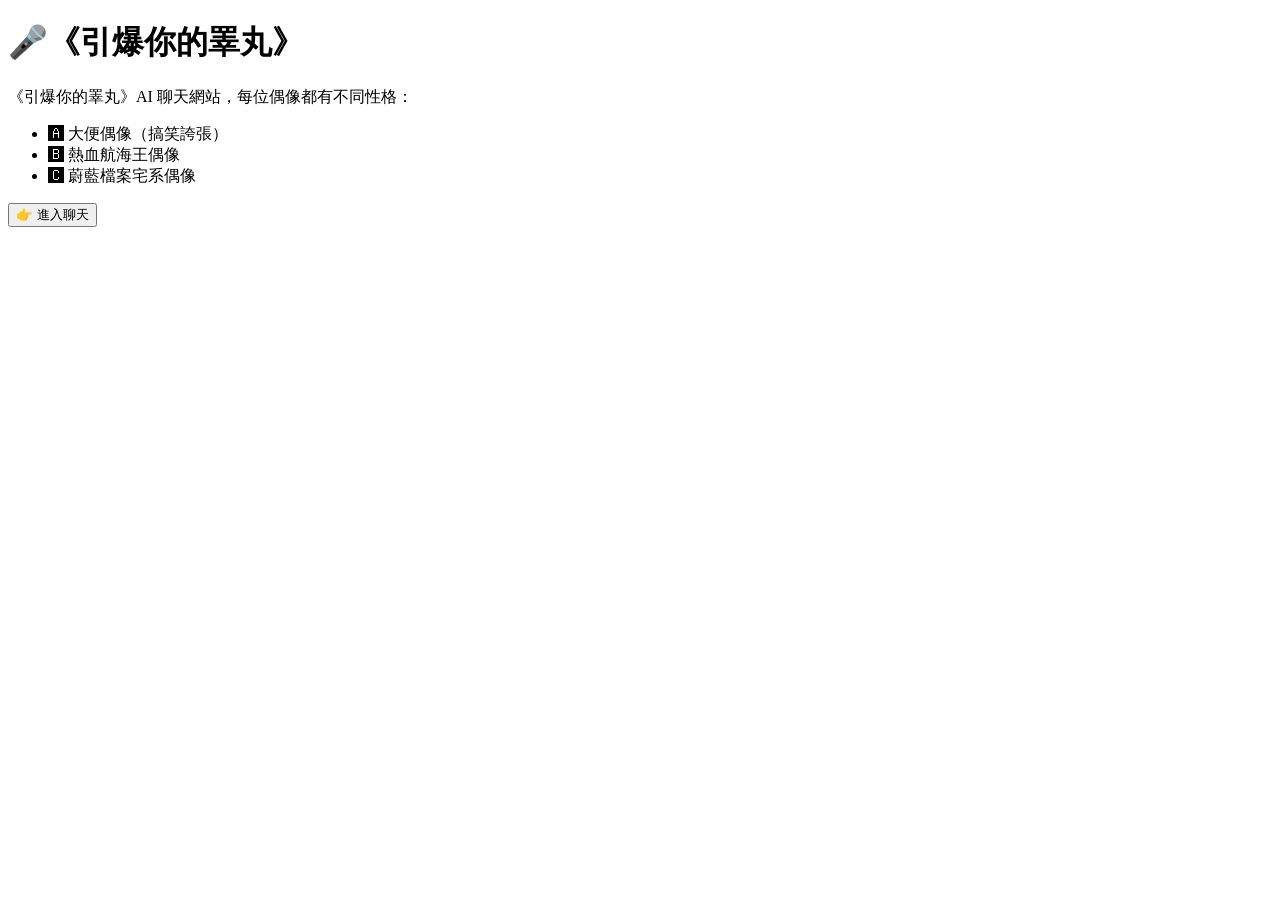
==== index.html @ 1008167c "Create index.html" ====
<!DOCTYPE html>
<html lang="zh-Hant">
<head>
  <meta charset="UTF-8">
  <title>《引爆你的睪丸》</title>
  <link rel="stylesheet" href="style.css">
</head>
<body>
  <div class="chat-container">
    <h1>🎤《引爆你的睪丸》</h1>

    <p> 《引爆你的睪丸》AI 聊天網站，每位偶像都有不同性格：</p>

    <ul>
      <li>🅰 大便偶像（搞笑誇張）</li>
      <li>🅱 熱血航海王偶像</li>
      <li>🅲 蔚藍檔案宅系偶像</li>
    </ul>

    <a href="chat.html">
      <button>👉 進入聊天</button>
    </a>
  </div>
</body>
</html>
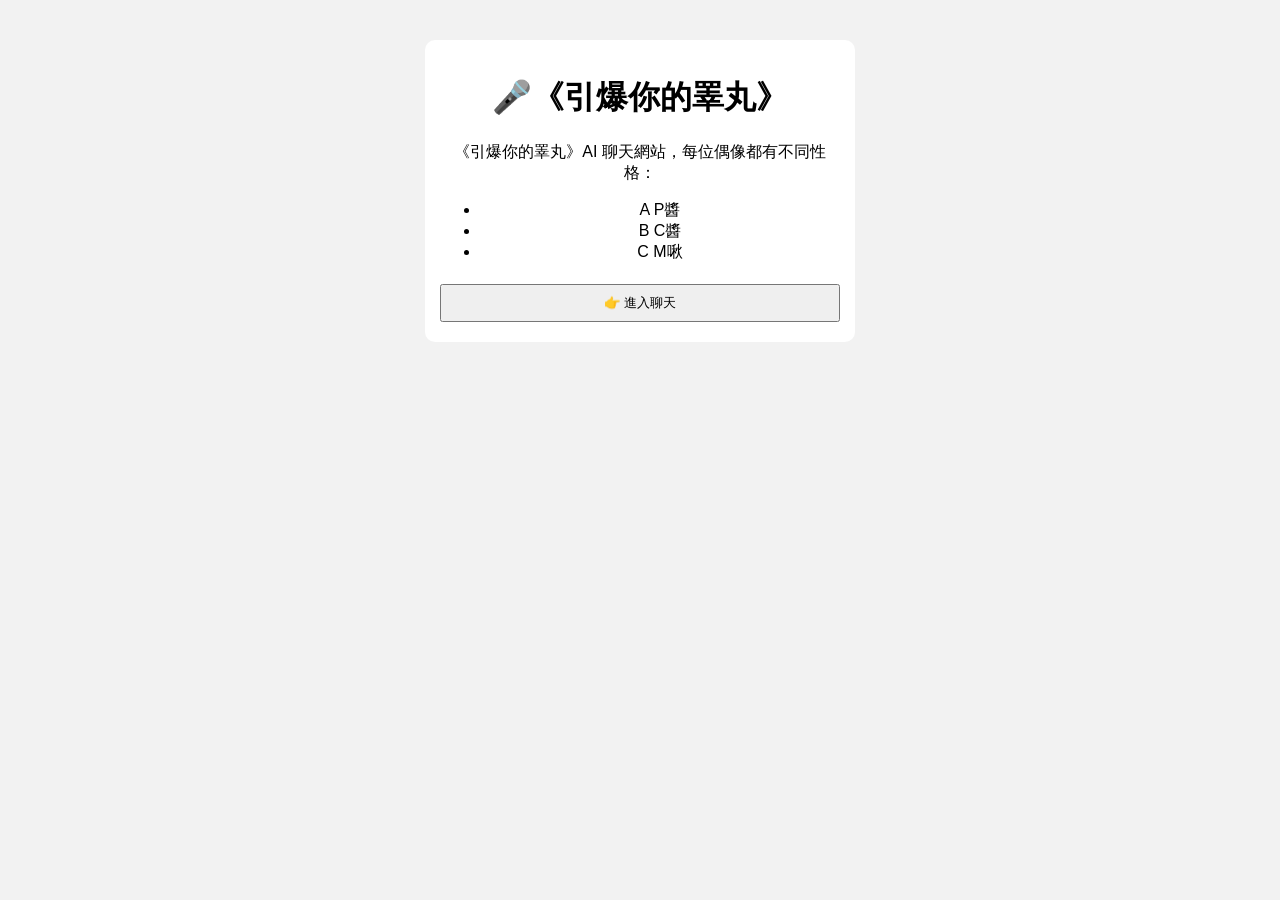
==== commit 81cc85fb: "Update index.html" ====
--- a/index.html
+++ b/index.html
@@ -12,9 +12,9 @@
     <p> 《引爆你的睪丸》AI 聊天網站，每位偶像都有不同性格：</p>
 
     <ul>
-      <li>🅰 大便偶像（搞笑誇張）</li>
-      <li>🅱 熱血航海王偶像</li>
-      <li>🅲 蔚藍檔案宅系偶像</li>
+      <li>A P醬</li>
+      <li>B C醬</li>
+      <li>C M啾</li>
     </ul>
 
     <a href="chat.html">
--- a/style.css
+++ b/style.css
@@ -0,0 +1,38 @@
+body {
+  font-family: Arial, sans-serif;
+  background: #f2f2f2;
+}
+
+.chat-container {
+  width: 90%;
+  max-width: 400px;
+  margin: 40px auto;
+  background: white;
+  padding: 15px;
+  border-radius: 10px;
+  text-align: center;
+}
+
+select, input, button {
+  width: 100%;
+  padding: 8px;
+  margin: 5px 0;
+}
+
+#chat-box {
+  height: 300px;
+  border: 1px solid #ddd;
+  padding: 10px;
+  overflow-y: auto;
+  margin-bottom: 10px;
+}
+
+.user {
+  text-align: right;
+  color: blue;
+}
+
+.ai {
+  text-align: left;
+  color: green;
+}
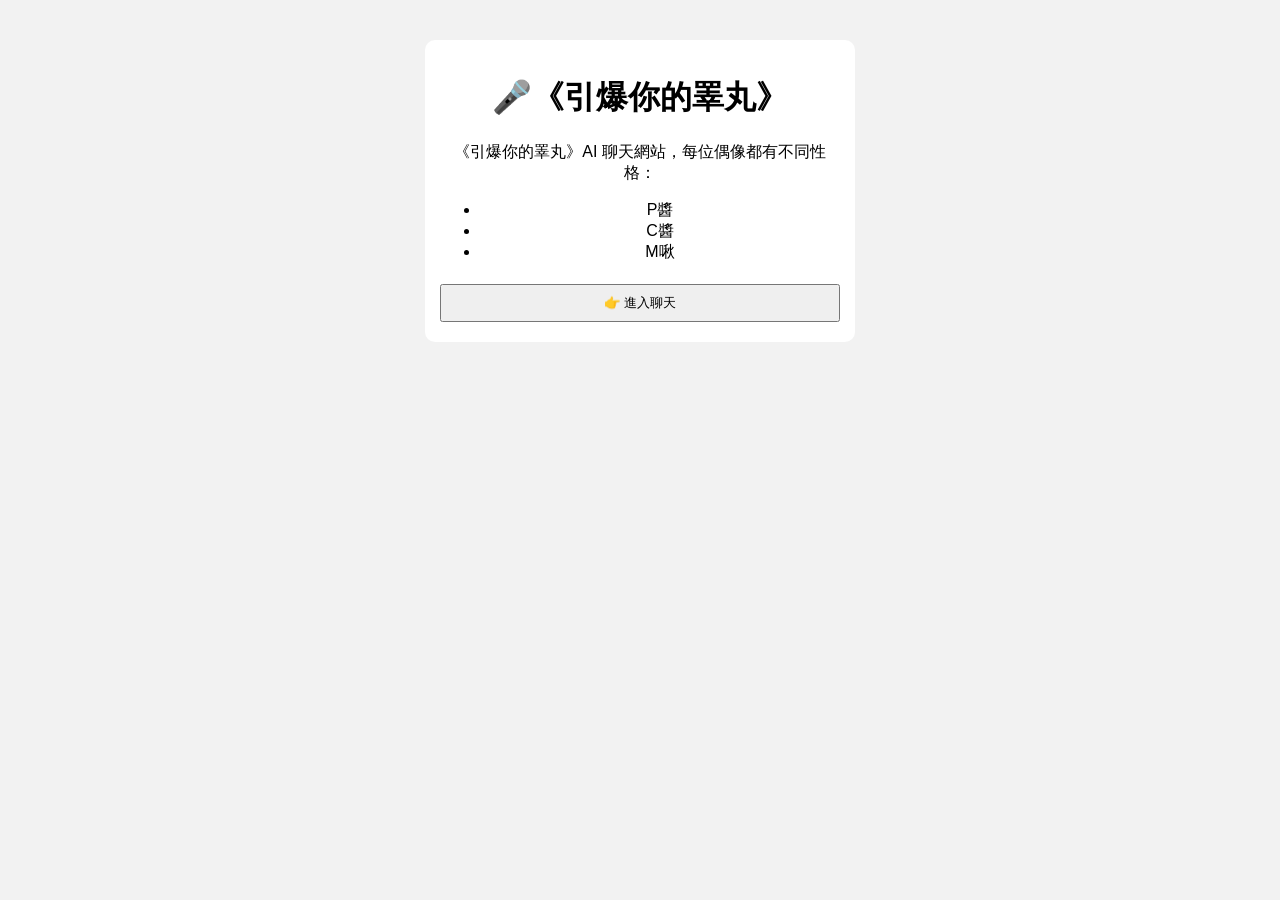
==== commit 9c9a911a: "Update index.html" ====
--- a/index.html
+++ b/index.html
@@ -12,9 +12,9 @@
     <p> 《引爆你的睪丸》AI 聊天網站，每位偶像都有不同性格：</p>
 
     <ul>
-      <li>A P醬</li>
-      <li>B C醬</li>
-      <li>C M啾</li>
+      <li> P醬</li>
+      <li> C醬</li>
+      <li> M啾</li>
     </ul>
 
     <a href="chat.html">
